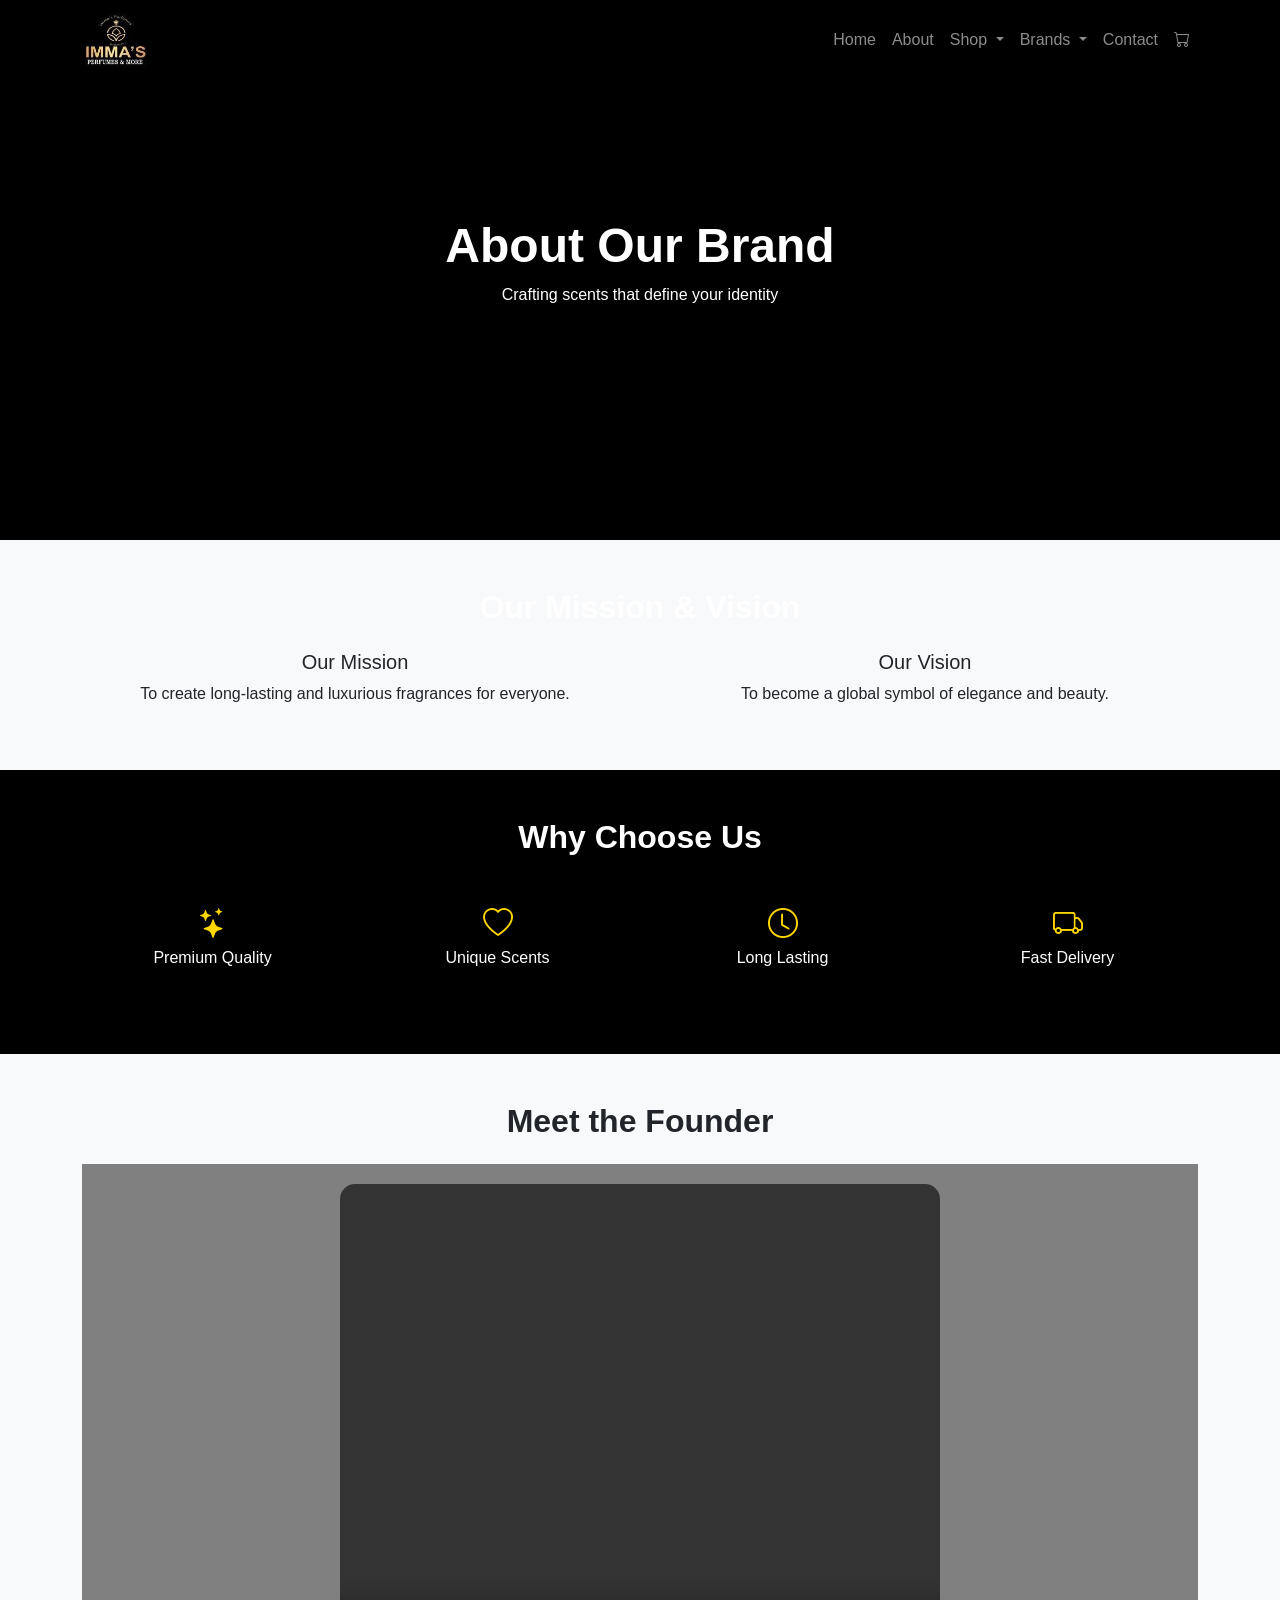
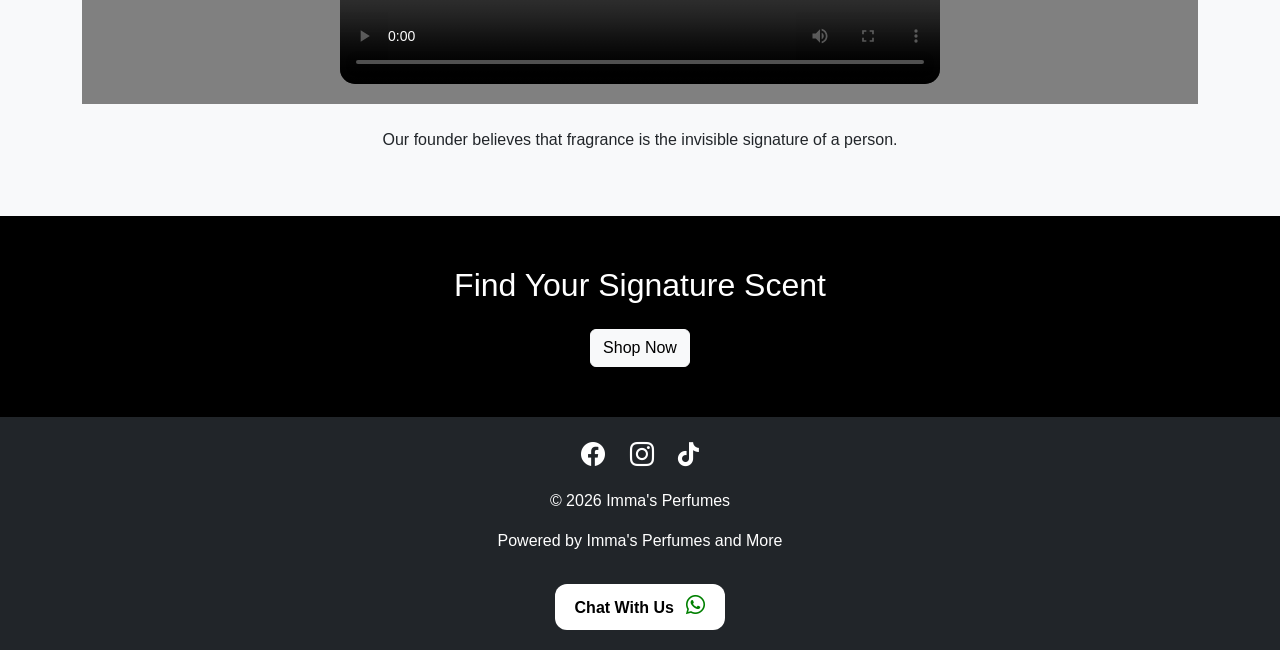
==== About.html @ 9a10e47d "Initial commit" ====
<!DOCTYPE html>
<html lang="en">
<head>
  <meta charset="UTF-8">
  <meta name="viewport" content="width=device-width, initial-scale=1.0">
  <title>About Us - Perfume Brand</title>

  <!-- Bootstrap CDN -->
  <link href="https://cdn.jsdelivr.net/npm/bootstrap@5.3.0/dist/css/bootstrap.min.css" rel="stylesheet">

  <!-- bootsrap css -->
   <link rel="stylesheet" href="css/About.css">

    <link rel="stylesheet" href="https://cdnjs.cloudflare.com/ajax/libs/font-awesome/6.5.0/css/all.min.css">


</head>
<body class="bg-black">


<!-- NAVBAR -->
<nav class="navbar navbar-expand-lg navbar-dark bg-black fixed-top">
<div class="container">


<a class="navbar-brand logo "  style="color: gold; font-size: 0px; " ><img src="images/two.jpeg" alt="" style="width: 70px; border-radius: 5px;  "></a>

<button class="navbar-toggler" data-bs-toggle="collapse" data-bs-target="#nav">
<span class="navbar-toggler-icon"></span>
</button>

<div class="collapse navbar-collapse" id="nav">

<ul class="navbar-nav ms-auto">

<li class="nav-item">
<a class="nav-link" href="index.html">Home</a>
</li>

<li class="nav-item">
<a class="nav-link" href="About.html">About</a>
</li>

<li class="nav-item dropdown">
<a class="nav-link dropdown-toggle" data-bs-toggle="dropdown" href="#">
Shop
</a>
<ul class="dropdown-menu dropdown-menu-dark">
<li><a class="dropdown-item" href="shop3.html">deodorant/body spary/body mist</a></li>
<li><a class="dropdown-item" href="shop2.html">diffusers</a></li>
<li><a class="dropdown-item" href="shop.html">perfumes</a></li>
</ul>
</li>

<li class="nav-item dropdown">
<a class="nav-link dropdown-toggle" data-bs-toggle="dropdown" href="#">
Brands
</a>
<ul class="dropdown-menu dropdown-menu-dark">
<li><a class="dropdown-item" href="Product2.html">LATTAFA</a></li>
<li><a class="dropdown-item" href="product1.html">AFNAN</a></li>
<li><a class="dropdown-item" href="product.html">ARMAF</a></li>
</ul>
</li>


<li class="nav-item">
<a class="nav-link" href="Contact.html">Contact</a>
</li>

<li class="nav-item">
<a class="nav-link" href=""><i class="bi bi-cart"></i></a>
</li>

</ul>

</div>
</div>
</nav>

<!-- HERO SECTION -->
<section class="hero">
  <div>
    <h1>About Our Brand</h1>
    <p>Crafting scents that define your identity</p>
  </div>
</section>



<!-- MISSION & VISION -->
<section class="bg-light py-5">
  <div class="container text-center">
    <h2 class="section-title text-white">Our Mission & Vision</h2>
    <div class="row mt-4">
      <div class="col-md-6">
        <h5>Our Mission</h5>
        <p>To create long-lasting and luxurious fragrances for everyone.</p>
      </div>
      <div class="col-md-6">
        <h5>Our Vision</h5>
        <p>To become a global symbol of elegance and beauty.</p>
      </div>
    </div>
  </div>
</section>

<!-- WHY CHOOSE US -->
<section class="container py-5 text-white">
  <h2 class="text-center section-title">Why Choose Us</h2>
  <div class="row mt-4">
    <div class="col-md-3 icon-box">
      <i class="bi bi-stars"></i>
      <p>Premium Quality</p>
    </div>
    <div class="col-md-3 icon-box">
      <i class="bi bi-heart"></i>
      <p>Unique Scents</p>
    </div>
    <div class="col-md-3 icon-box">
      <i class="bi bi-clock"></i>
      <p>Long Lasting</p>
    </div>
    <div class="col-md-3 icon-box">
      <i class="bi bi-truck"></i>
      <p>Fast Delivery</p>
    </div>
  </div>
</section>

<!-- TEAM -->
<!-- <section class="bg-light py-5">
  <div class="col-md-4 text-center">
  <video class=" team-videos  w-100 rounded shadow"  controls>
    <source src="vid1.mp4" type="video/mp4">
  </video>
  <h5 class="mt-3">John Doe</h5>
  <p>Founder</p>
</div>
</section> -->
<section class="bg-light py-5 ">
  <div class="container text-center">

    <h2 class="section-title">Meet the Founder</h2>

    <div class="video-wrapper my-4">
      <video controls>
        <source src="videos/vid1.mp4" type="video/mp4">
      </video>
    </div>

    <p>
      Our founder believes that fragrance is the invisible signature of a person.
    </p>

  </div>
</section>
<!-- CTA -->
<section class="cta">
  <h2>Find Your Signature Scent</h2>
  <a href="shop.html" class="btn btn-light mt-3">Shop Now</a>
</section>

<!-- <footer class="footer text-white">
  
  <a href="Https://www.facebook.com/immaculate b" target="_blank"><i class="bi bi-facebook fs-4 me-3 ms-2"></i></a>
  
  <a href="Https://www.instagram.com/immaperfumes">
  <i class="bi bi-instagram fs-4 "></i>
  </a>
  <a href="Https://www.tiktok.com/@immas.perfumes.and"target="blank">
    <i class="fab fa-tiktok fs-4 ms-3"></i>
  </a>
  </p>
  <div class=" container" >
  <p> &copy 2026 imma's Perfumes<br>
  powered by imma's Perfumes and more
 </p>
 <p>
 <p class="custom-input" style="width: 200px;"d-flex-justify-center > Chat With US <a href="https://wa.me/2347036392420" target="_blank"> <i class="fab fa-whatsapp my-icon  "></i></a>
 </p>
 
</div> -->



<footer class="footer text-white">

<div class="socials mb-3">

<a href="https://www.facebook.com/immaculate b">
<i class="bi bi-facebook"></i>
</a>

<a href="https://www.instagram.com/immaperfumes">
<i class="bi bi-instagram"></i>
</a>

<a href="https://www.tiktok.com/@immas.perfumes.and">
<i class="fab fa-tiktok"></i>
</a>

</div>

<p>
© 2026 Imma's Perfumes
</p>

<p>
Powered by Imma's Perfumes and More
</p>

<div class="whatsapp-box">

Chat With Us

<a href="https://wa.me/2347036392420">

<i class="fab fa-whatsapp ms-2"></i>

</a>

</div>

</footer>

<!-- Bootstrap JS -->
<script src="https://cdn.jsdelivr.net/npm/bootstrap@5.3.0/dist/js/bootstrap.bundle.min.js"></script>

<!-- Bootstrap Icons -->
<link href="https://cdn.jsdelivr.net/npm/bootstrap-icons@1.10.5/font/bootstrap-icons.css" rel="stylesheet">

</body>
</html>
---- css/About.css ----
body {
      font-family: 'Segoe UI', sans-serif;
    }

    .hero {
      background: url('https://images.unsplash.com/photo-1594035910387-fea47794261f') center/cover no-repeat;
      height: 60vh;
      color: white;
      display: flex;
      align-items: center;
      justify-content: center;
      text-align: center;
    }

    .hero h1 {
      font-size: 3rem;
      font-weight: bold;
    }

    .section-title {
      font-weight: bold;
      margin-bottom: 20px;
    }

    .icon-box {
      padding: 20px;
      text-align: center;
    }

    .icon-box i {
      font-size: 30px;
      color: gold;
      margin-bottom: 10px;
    }

    .cta {
      background: black;
      color: white;
      padding: 50px 0;
      text-align: center;
    }

     .footer {
      color: #ccc;
      padding: 20px 0;
      text-align: center;
      margin-left: px;
      text-decoration: none;
       color:#aaaaaa;
      background:#212529;
}

.my-icon{
  font-size: 30px;
  /* text-align: center; */
  /* margin-left:50px ; */
  background: green;
  padding: 12px;
  border-radius: 50%;
  margin: auto;
  color: wheat;
}

.custom-input{
  border: 2px solid;
  border-radius: 12px;
  padding: 10px 15px;
  outline: none;
  margin-right: 20px;
  background: white;
  color: black;
  font-weight: 700;
   opacity: 1; 
  font-style: italic;
  margin-left: 80px; 
  

}
/* .video-box {
  position: relative;
  width: 150px;
  height: 150px;
} 

.team-video {
  width: 100%;
  height: 100%;
  object-fit: cover;
  border-radius: 50%;
  margin-left: 50px;
  
} 


.play-btn {
  position: absolute;
  top: 50%;
  left: 50%;
  transform: translate(-50%, -50%);
  background: rgba(0,0,0,0.6);
  border: none;
  color: white;
  font-size: 20px;
  width: 50px;
  height: 50px;
  border-radius: 50%;
  cursor: pointer;
} */
/* .video-box {
  position: absolute;
  top: 50%;
  left: 50%;
  min-width: 100%;
  min-height: 100%;
  object-fit: cover;
  transform: translate(-50%, -50%);
}
      */

      .video-wrapper {
  display: flex;
  justify-content: center;
  align-items: center;
  background: gray;
  padding-top: 20px;
  padding-bottom: 20px;
  background-position: 00;
}

.video-wrapper video {
  width: 100%;
  max-width: 600px;  
  height: 500px;
  border-radius: 15px;
  object-fit: cover;
  
}
.play-btn {
  position: absolute;
  top: 50%;
  left: 50%;
  transform: translate(-50%, -50%);
  background: rgba(0,0,0,0.6);
  border: none;
  color: white;
  font-size: 20px;
  width: 50px;
  height: 50px;
  border-radius: 50%;
  cursor: pointer;
} 
.footer a{
    color:white;
    text-decoration:none;
}

.socials i{
    margin:0 10px;
    font-size:24px;
}

.whatsapp-box{
    background:white;
    color:black;
    display:inline-block;
    padding:10px 20px;
    border-radius:12px;
    margin-top:15px;
    font-weight:bold;
}

.whatsapp-box i{
    color:green;
    font-size:22px;
}
/* .video-wrapper::after {
  content: "";
  position: absolute;
  width: 100%;
  height: 100%;
  background: rgba(0,0,0,0.5);
  top: 0;
  left: 0;
} */
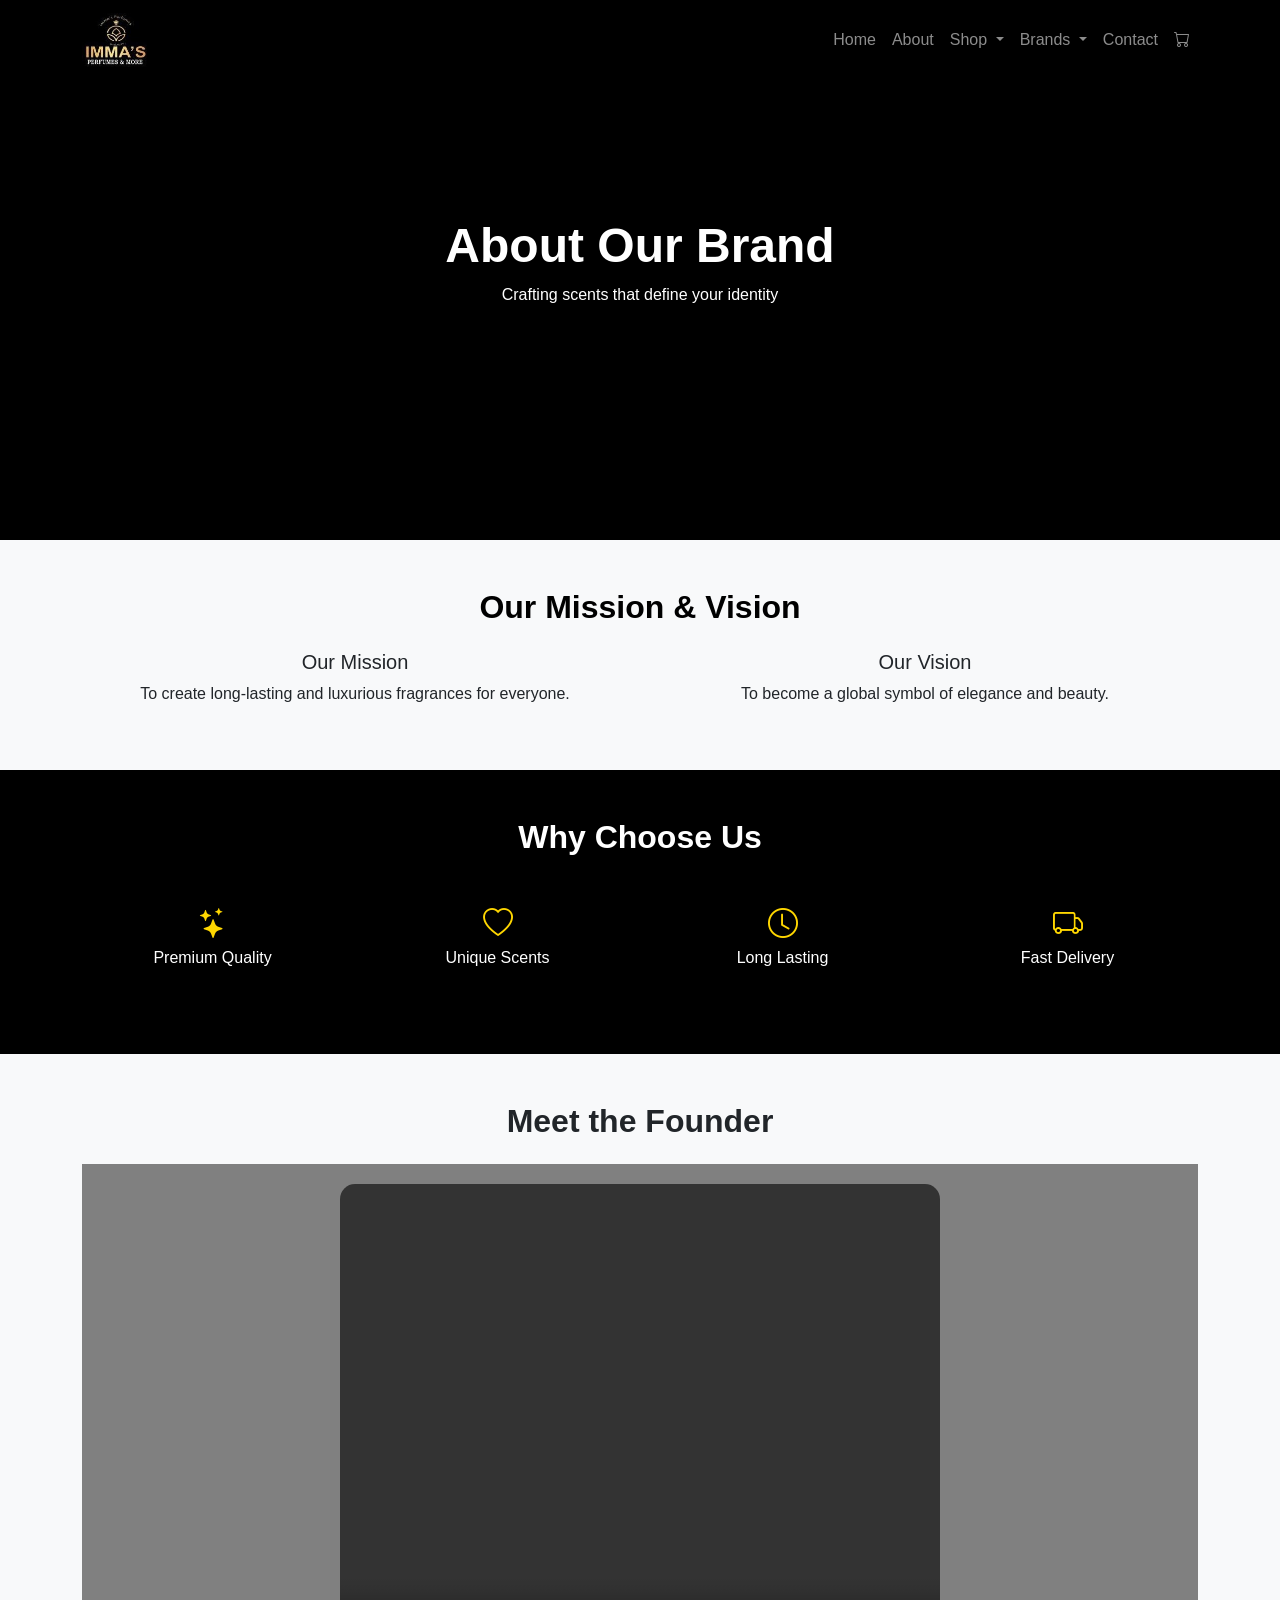
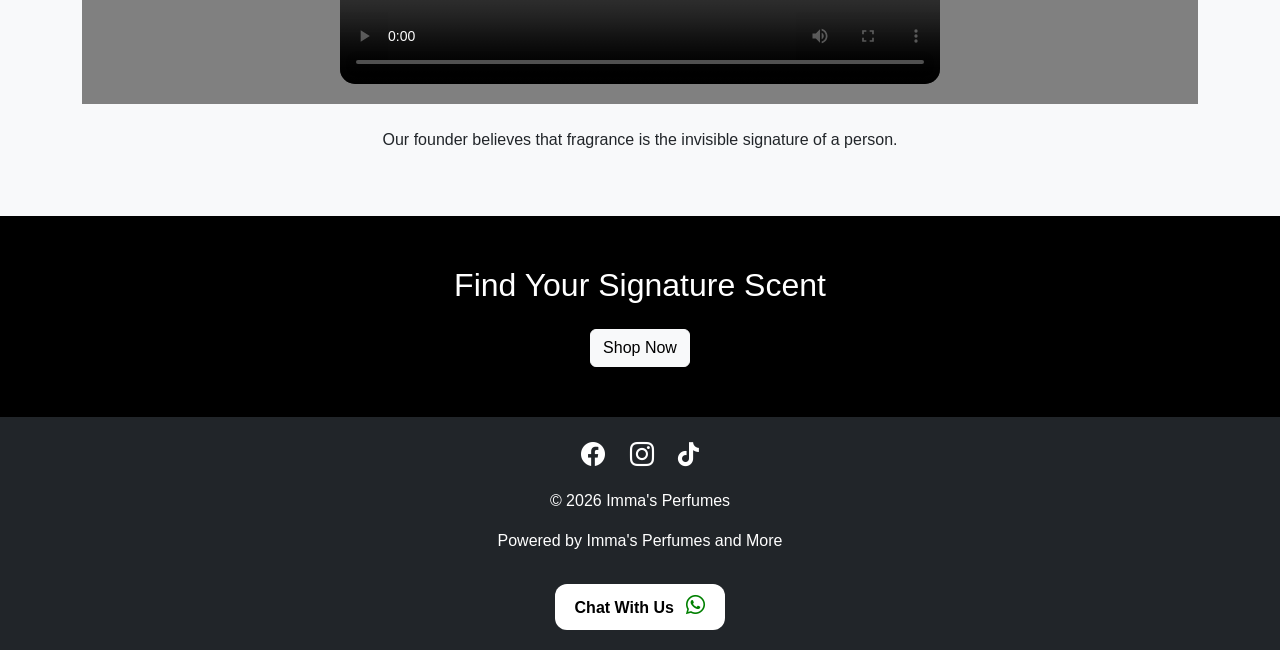
==== commit 3333c733: "Update About.html" ====
--- a/About.html
+++ b/About.html
@@ -4,7 +4,7 @@
 <head>
   <meta charset="UTF-8">
   <meta name="viewport" content="width=device-width, initial-scale=1.0">
-  <title>About Us - Perfume Brand</title>
+  <title>About IMMAS PERFUME AND MORE - Perfume Brand</title>
 
   <!-- Bootstrap CDN -->
   <link href="https://cdn.jsdelivr.net/npm/bootstrap@5.3.0/dist/css/bootstrap.min.css" rel="stylesheet">
@@ -58,9 +58,9 @@
 Brands
 </a>
 <ul class="dropdown-menu dropdown-menu-dark">
-<li><a class="dropdown-item" href="Product2.html">LATTAFA</a></li>
+<li><a class="dropdown-item" href="product2.html">LATTAFA</a></li>
 <li><a class="dropdown-item" href="product1.html">AFNAN</a></li>
-<li><a class="dropdown-item" href="product.html">ARMAF</a></li>
+<li><a class="dropdown-item" href="Product.html">ARMAF</a></li>
 </ul>
 </li>
 
@@ -92,7 +92,7 @@
 <!-- MISSION & VISION -->
 <section class="bg-light py-5">
   <div class="container text-center">
-    <h2 class="section-title text-white">Our Mission & Vision</h2>
+    <h2 class="section-title text-black">Our Mission & Vision</h2>
     <div class="row mt-4">
       <div class="col-md-6">
         <h5>Our Mission</h5>
@@ -232,4 +232,4 @@
 <link href="https://cdn.jsdelivr.net/npm/bootstrap-icons@1.10.5/font/bootstrap-icons.css" rel="stylesheet">
 
 </body>
-</html>+</html>
